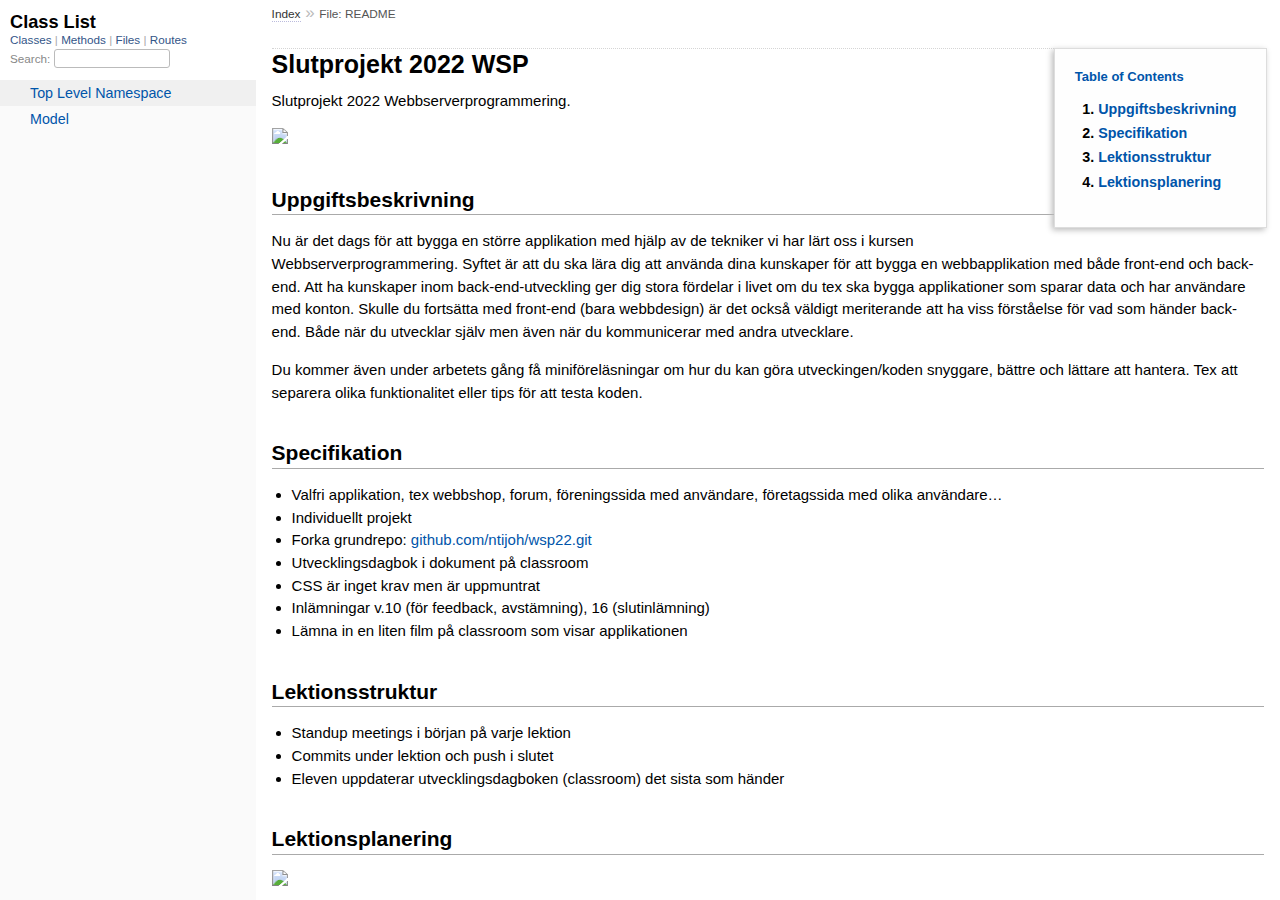
==== doc/index.html @ 7166672e "yardoc, remove tag bug fix" ====
<!DOCTYPE html>
<html>
  <head>
    <meta charset="UTF-8">
<meta name="viewport" content="width=device-width, initial-scale=1.0">
<title>
  File: README
  
    &mdash; Documentation by YARD 0.9.27
  
</title>

  <link rel="stylesheet" href="css/style.css" type="text/css" />

  <link rel="stylesheet" href="css/common.css" type="text/css" />

<script type="text/javascript">
  pathId = "README";
  relpath = '';
</script>


  <script type="text/javascript" charset="utf-8" src="js/jquery.js"></script>

  <script type="text/javascript" charset="utf-8" src="js/app.js"></script>

  <script type="text/javascript" charset="utf-8" src="js/custom.js"></script>


  </head>
  <body>
    <div class="nav_wrap">
      <iframe id="nav" src="class_list.html?1"></iframe>
      <div id="resizer"></div>
    </div>

    <div id="main" tabindex="-1">
      <div id="header">
        <div id="menu">
  
    <a href="_index.html">Index</a> &raquo; 
    <span class="title">File: README</span>
  
</div>

        <div id="search">
  
    <a class="full_list_link" id="class_list_link"
        href="class_list.html">

        <svg width="24" height="24">
          <rect x="0" y="4" width="24" height="4" rx="1" ry="1"></rect>
          <rect x="0" y="12" width="24" height="4" rx="1" ry="1"></rect>
          <rect x="0" y="20" width="24" height="4" rx="1" ry="1"></rect>
        </svg>
    </a>
  
</div>
        <div class="clear"></div>
      </div>

      <div id="content"><div id='filecontents'>
<h1 id="label-Slutprojekt+2022+WSP">Slutprojekt 2022 WSP</h1>

<p>Slutprojekt 2022 Webbserverprogrammering.</p>

<p><img src="begin.png"></p>

<h2 id="label-Uppgiftsbeskrivning">Uppgiftsbeskrivning</h2>

<p>Nu är det dags för att bygga en större applikation med hjälp av de tekniker vi har lärt oss i kursen Webbserverprogrammering. Syftet är att du ska lära dig att använda dina kunskaper för att bygga en webbapplikation med både front-end och back-end. Att ha kunskaper inom back-end-utveckling ger dig stora fördelar i livet om du tex ska bygga applikationer som sparar data och har användare med konton. Skulle du fortsätta med front-end (bara webbdesign) är det också väldigt meriterande att ha viss förståelse för vad som händer back-end. Både när du utvecklar själv men även när du kommunicerar med andra utvecklare.</p>

<p>Du kommer även under arbetets gång få miniföreläsningar om hur du kan göra utveckingen/koden snyggare, bättre och lättare att hantera. Tex att separera olika funktionalitet eller tips för att testa koden.</p>

<h2 id="label-Specifikation">Specifikation</h2>
<ul><li>
<p>Valfri applikation, tex webbshop, forum, föreningssida med användare, företagssida med olika användare…</p>
</li><li>
<p>Individuellt projekt</p>
</li><li>
<p>Forka grundrepo: <a href="https://github.com/ntijoh/wsp22.git">github.com/ntijoh/wsp22.git</a></p>
</li><li>
<p>Utvecklingsdagbok i dokument på classroom</p>
</li><li>
<p>CSS är inget krav men är uppmuntrat</p>
</li><li>
<p>Inlämningar v.10 (för feedback, avstämning), 16 (slutinlämning)</p>
</li><li>
<p>Lämna in en liten film på classroom som visar applikationen</p>
</li></ul>

<h2 id="label-Lektionsstruktur">Lektionsstruktur</h2>
<ul><li>
<p>Standup meetings i början på varje lektion</p>
</li><li>
<p>Commits under lektion och push i slutet</p>
</li><li>
<p>Eleven uppdaterar utvecklingsdagboken (classroom) det sista som händer</p>
</li></ul>

<h2 id="label-Lektionsplanering">Lektionsplanering</h2>

<p><img src="tid.png"></p>
</div></div>

      <div id="footer">
  Generated on Sat Apr 23 23:57:25 2022 by
  <a href="http://yardoc.org" title="Yay! A Ruby Documentation Tool" target="_parent">yard</a>
  0.9.27 (ruby-3.1.1).
</div>

    </div>
  </body>
</html>
---- doc/css/style.css ----
html {
  width: 100%;
  height: 100%;
}
body {
  font-family: "Lucida Sans", "Lucida Grande", Verdana, Arial, sans-serif;
  font-size: 13px;
  width: 100%;
  margin: 0;
  padding: 0;
  display: flex;
  display: -webkit-flex;
  display: -ms-flexbox;
}

#nav {
  position: relative;
  width: 100%;
  height: 100%;
  border: 0;
  border-right: 1px dotted #eee;
  overflow: auto;
}
.nav_wrap {
  margin: 0;
  padding: 0;
  width: 20%;
  height: 100%;
  position: relative;
  display: flex;
  display: -webkit-flex;
  display: -ms-flexbox;
  flex-shrink: 0;
  -webkit-flex-shrink: 0;
  -ms-flex: 1 0;
}
#resizer {
  position: absolute;
  right: -5px;
  top: 0;
  width: 10px;
  height: 100%;
  cursor: col-resize;
  z-index: 9999;
}
#main {
  flex: 5 1;
  -webkit-flex: 5 1;
  -ms-flex: 5 1;
  outline: none;
  position: relative;
  background: #fff;
  padding: 1.2em;
  padding-top: 0.2em;
  box-sizing: border-box;
}

@media (max-width: 920px) {
  .nav_wrap { width: 100%; top: 0; right: 0; overflow: visible; position: absolute; }
  #resizer { display: none; }
  #nav {
    z-index: 9999;
    background: #fff;
    display: none;
    position: absolute;
    top: 40px;
    right: 12px;
    width: 500px;
    max-width: 80%;
    height: 80%;
    overflow-y: scroll;
    border: 1px solid #999;
    border-collapse: collapse;
    box-shadow: -7px 5px 25px #aaa;
    border-radius: 2px;
  }
}

@media (min-width: 920px) {
  body { height: 100%; overflow: hidden; }
  #main { height: 100%; overflow: auto; }
  #search { display: none; }
}

#main img { max-width: 100%; }
h1 { font-size: 25px; margin: 1em 0 0.5em; padding-top: 4px; border-top: 1px dotted #d5d5d5; }
h1.noborder { border-top: 0px; margin-top: 0; padding-top: 4px; }
h1.title { margin-bottom: 10px; }
h1.alphaindex { margin-top: 0; font-size: 22px; }
h2 {
  padding: 0;
  padding-bottom: 3px;
  border-bottom: 1px #aaa solid;
  font-size: 1.4em;
  margin: 1.8em 0 0.5em;
  position: relative;
}
h2 small { font-weight: normal; font-size: 0.7em; display: inline; position: absolute; right: 0; }
h2 small a {
  display: block;
  height: 20px;
  border: 1px solid #aaa;
  border-bottom: 0;
  border-top-left-radius: 5px;
  background: #f8f8f8;
  position: relative;
  padding: 2px 7px;
}
.clear { clear: both; }
.inline { display: inline; }
.inline p:first-child { display: inline; }
.docstring, .tags, #filecontents { font-size: 15px; line-height: 1.5145em; }
.docstring p > code, .docstring p > tt, .tags p > code, .tags p > tt {
  color: #c7254e; background: #f9f2f4; padding: 2px 4px; font-size: 1em;
  border-radius: 4px;
}
.docstring h1, .docstring h2, .docstring h3, .docstring h4 { padding: 0; border: 0; border-bottom: 1px dotted #bbb; }
.docstring h1 { font-size: 1.2em; }
.docstring h2 { font-size: 1.1em; }
.docstring h3, .docstring h4 { font-size: 1em; border-bottom: 0; padding-top: 10px; }
.summary_desc .object_link a, .docstring .object_link a {
  font-family: monospace; font-size: 1.05em;
  color: #05a; background: #EDF4FA; padding: 2px 4px; font-size: 1em;
  border-radius: 4px;
}
.rdoc-term { padding-right: 25px; font-weight: bold; }
.rdoc-list p { margin: 0; padding: 0; margin-bottom: 4px; }
.summary_desc pre.code .object_link a, .docstring pre.code .object_link a {
  padding: 0px; background: inherit; color: inherit; border-radius: inherit;
}

/* style for <table> */
#filecontents table, .docstring table { border-collapse: collapse; }
#filecontents table th, #filecontents table td,
.docstring table th, .docstring table td { border: 1px solid #ccc; padding: 8px; padding-right: 17px; }
#filecontents table tr:nth-child(odd),
.docstring table tr:nth-child(odd) { background: #eee; }
#filecontents table tr:nth-child(even),
.docstring table tr:nth-child(even) { background: #fff; }
#filecontents table th, .docstring table th { background: #fff; }

/* style for <ul> */
#filecontents li > p, .docstring li > p { margin: 0px; }
#filecontents ul, .docstring ul { padding-left: 20px; }
/* style for <dl> */
#filecontents dl, .docstring dl { border: 1px solid #ccc; }
#filecontents dt, .docstring dt { background: #ddd; font-weight: bold; padding: 3px 5px; }
#filecontents dd, .docstring dd { padding: 5px 0px; margin-left: 18px; }
#filecontents dd > p, .docstring dd > p { margin: 0px; }

.note {
  color: #222;
  margin: 20px 0;
  padding: 10px;
  border: 1px solid #eee;
  border-radius: 3px;
  display: block;
}
.docstring .note {
  border-left-color: #ccc;
  border-left-width: 5px;
}
.note.todo { background: #ffffc5; border-color: #ececaa; }
.note.returns_void { background: #efefef; }
.note.deprecated { background: #ffe5e5; border-color: #e9dada; }
.note.title.deprecated { background: #ffe5e5; border-color: #e9dada; }
.note.private { background: #ffffc5; border-color: #ececaa; }
.note.title { padding: 3px 6px; font-size: 0.9em; font-family: "Lucida Sans", "Lucida Grande", Verdana, Arial, sans-serif; display: inline; }
.summary_signature + .note.title { margin-left: 7px; }
h1 .note.title { font-size: 0.5em; font-weight: normal; padding: 3px 5px; position: relative; top: -3px; text-transform: capitalize; }
.note.title { background: #efefef; }
.note.title.constructor { color: #fff; background: #6a98d6; border-color: #6689d6; }
.note.title.writeonly { color: #fff; background: #45a638; border-color: #2da31d; }
.note.title.readonly { color: #fff; background: #6a98d6; border-color: #6689d6; }
.note.title.private { background: #d5d5d5; border-color: #c5c5c5; }
.note.title.not_defined_here { background: transparent; border: none; font-style: italic; }
.discussion .note { margin-top: 6px; }
.discussion .note:first-child { margin-top: 0; }

h3.inherited {
  font-style: italic;
  font-family: "Lucida Sans", "Lucida Grande", Verdana, Arial, sans-serif;
  font-weight: normal;
  padding: 0;
  margin: 0;
  margin-top: 12px;
  margin-bottom: 3px;
  font-size: 13px;
}
p.inherited {
  padding: 0;
  margin: 0;
  margin-left: 25px;
}

.box_info dl {
  margin: 0;
  border: 0;
  width: 100%;
  font-size: 1em;
  display: flex;
  display: -webkit-flex;
  display: -ms-flexbox;
}
.box_info dl dt {
  flex-shrink: 0;
  -webkit-flex-shrink: 1;
  -ms-flex-shrink: 1;
  width: 100px;
  text-align: right;
  font-weight: bold;
  border: 1px solid #aaa;
  border-width: 1px 0px 0px 1px;
  padding: 6px 0;
  padding-right: 10px;
}
.box_info dl dd {
  flex-grow: 1;
  -webkit-flex-grow: 1;
  -ms-flex: 1;
  max-width: 420px;
  padding: 6px 0;
  padding-right: 20px;
  border: 1px solid #aaa;
  border-width: 1px 1px 0 0;
  overflow: hidden;
  position: relative;
}
.box_info dl:last-child > * {
  border-bottom: 1px solid #aaa;
}
.box_info dl:nth-child(odd) > * { background: #eee; }
.box_info dl:nth-child(even) > * { background: #fff; }
.box_info dl > * { margin: 0; }

ul.toplevel { list-style: none; padding-left: 0; font-size: 1.1em; }
.index_inline_list { padding-left: 0; font-size: 1.1em; }

.index_inline_list li {
  list-style: none;
  display: inline-block;
  padding: 0 12px;
  line-height: 30px;
  margin-bottom: 5px;
}

dl.constants { margin-left: 10px; }
dl.constants dt { font-weight: bold; font-size: 1.1em; margin-bottom: 5px; }
dl.constants.compact dt { display: inline-block; font-weight: normal }
dl.constants dd { width: 75%; white-space: pre; font-family: monospace; margin-bottom: 18px; }
dl.constants .docstring .note:first-child { margin-top: 5px; }

.summary_desc {
  margin-left: 32px;
  display: block;
  font-family: sans-serif;
  font-size: 1.1em;
  margin-top: 8px;
  line-height: 1.5145em;
  margin-bottom: 0.8em;
}
.summary_desc tt { font-size: 0.9em; }
dl.constants .note { padding: 2px 6px; padding-right: 12px; margin-top: 6px; }
dl.constants .docstring { margin-left: 32px; font-size: 0.9em; font-weight: normal; }
dl.constants .tags { padding-left: 32px; font-size: 0.9em; line-height: 0.8em; }
dl.constants .discussion *:first-child { margin-top: 0; }
dl.constants .discussion *:last-child { margin-bottom: 0; }

.method_details { border-top: 1px dotted #ccc; margin-top: 25px; padding-top: 0; }
.method_details.first { border: 0; margin-top: 5px; }
.method_details.first h3.signature { margin-top: 1em; }
p.signature, h3.signature {
  font-size: 1.1em; font-weight: normal; font-family: Monaco, Consolas, Courier, monospace;
  padding: 6px 10px; margin-top: 1em;
  background: #E8F4FF; border: 1px solid #d8d8e5; border-radius: 5px;
}
p.signature tt,
h3.signature tt { font-family: Monaco, Consolas, Courier, monospace; }
p.signature .overload,
h3.signature .overload { display: block; }
p.signature .extras,
h3.signature .extras { font-weight: normal; font-family: sans-serif; color: #444; font-size: 1em; }
p.signature .not_defined_here,
h3.signature .not_defined_here,
p.signature .aliases,
h3.signature .aliases { display: block; font-weight: normal; font-size: 0.9em; font-family: sans-serif; margin-top: 0px; color: #555; }
p.signature .aliases .names,
h3.signature .aliases .names { font-family: Monaco, Consolas, Courier, monospace; font-weight: bold; color: #000; font-size: 1.2em; }

.tags .tag_title { font-size: 1.05em; margin-bottom: 0; font-weight: bold; }
.tags .tag_title tt { color: initial; padding: initial; background: initial; }
.tags ul { margin-top: 5px; padding-left: 30px; list-style: square; }
.tags ul li { margin-bottom: 3px; }
.tags ul .name { font-family: monospace; font-weight: bold; }
.tags ul .note { padding: 3px 6px; }
.tags { margin-bottom: 12px; }

.tags .examples .tag_title { margin-bottom: 10px; font-weight: bold; }
.tags .examples .inline p { padding: 0; margin: 0; font-weight: bold; font-size: 1em; }
.tags .examples .inline p:before { content: "▸"; font-size: 1em; margin-right: 5px; }

.tags .overload .overload_item { list-style: none; margin-bottom: 25px; }
.tags .overload .overload_item .signature {
  padding: 2px 8px;
  background: #F1F8FF; border: 1px solid #d8d8e5; border-radius: 3px;
}
.tags .overload .signature { margin-left: -15px; font-family: monospace; display: block; font-size: 1.1em; }
.tags .overload .docstring { margin-top: 15px; }

.defines { display: none; }

#method_missing_details .notice.this { position: relative; top: -8px; color: #888; padding: 0; margin: 0; }

.showSource { font-size: 0.9em; }
.showSource a, .showSource a:visited { text-decoration: none; color: #666; }

#content a, #content a:visited { text-decoration: none; color: #05a; }
#content a:hover { background: #ffffa5; }

ul.summary {
  list-style: none;
  font-family: monospace;
  font-size: 1em;
  line-height: 1.5em;
  padding-left: 0px;
}
ul.summary a, ul.summary a:visited {
  text-decoration: none; font-size: 1.1em;
}
ul.summary li { margin-bottom: 5px; }
.summary_signature { padding: 4px 8px; background: #f8f8f8; border: 1px solid #f0f0f0; border-radius: 5px; }
.summary_signature:hover { background: #CFEBFF; border-color: #A4CCDA; cursor: pointer; }
.summary_signature.deprecated { background: #ffe5e5; border-color: #e9dada; }
ul.summary.compact li { display: inline-block; margin: 0px 5px 0px 0px; line-height: 2.6em;}
ul.summary.compact .summary_signature { padding: 5px 7px; padding-right: 4px; }
#content .summary_signature:hover a,
#content .summary_signature:hover a:visited {
  background: transparent;
  color: #049;
}

p.inherited a { font-family: monospace; font-size: 0.9em; }
p.inherited { word-spacing: 5px; font-size: 1.2em; }

p.children { font-size: 1.2em; }
p.children a { font-size: 0.9em; }
p.children strong { font-size: 0.8em; }
p.children strong.modules { padding-left: 5px; }

ul.fullTree { display: none; padding-left: 0; list-style: none; margin-left: 0; margin-bottom: 10px; }
ul.fullTree ul { margin-left: 0; padding-left: 0; list-style: none; }
ul.fullTree li { text-align: center; padding-top: 18px; padding-bottom: 12px; background: url([data-uri]) no-repeat top center; }
ul.fullTree li:first-child { padding-top: 0; background: transparent; }
ul.fullTree li:last-child { padding-bottom: 0; }
.showAll ul.fullTree { display: block; }
.showAll .inheritName { display: none; }

#search { position: absolute; right: 12px; top: 0px; z-index: 9000; }
#search a {
  display: block; float: left;
  padding: 4px 8px; text-decoration: none; color: #05a; fill: #05a;
  border: 1px solid #d8d8e5;
  border-bottom-left-radius: 3px; border-bottom-right-radius: 3px;
  background: #F1F8FF;
  box-shadow: -1px 1px 3px #ddd;
}
#search a:hover { background: #f5faff; color: #06b; fill: #06b; }
#search a.active {
  background: #568; padding-bottom: 20px; color: #fff; fill: #fff;
  border: 1px solid #457;
  border-top-left-radius: 5px; border-top-right-radius: 5px;
}
#search a.inactive { color: #999; fill: #999; }
.inheritanceTree, .toggleDefines {
  float: right;
  border-left: 1px solid #aaa;
  position: absolute; top: 0; right: 0;
  height: 100%;
  background: #f6f6f6;
  padding: 5px;
  min-width: 55px;
  text-align: center;
}

#menu { font-size: 1.3em; color: #bbb; }
#menu .title, #menu a { font-size: 0.7em; }
#menu .title a { font-size: 1em; }
#menu .title { color: #555; }
#menu a, #menu a:visited { color: #333; text-decoration: none; border-bottom: 1px dotted #bbd; }
#menu a:hover { color: #05a; }

#footer { margin-top: 15px; border-top: 1px solid #ccc; text-align: center; padding: 7px 0; color: #999; }
#footer a, #footer a:visited { color: #444; text-decoration: none; border-bottom: 1px dotted #bbd; }
#footer a:hover { color: #05a; }

#listing ul.alpha { font-size: 1.1em; }
#listing ul.alpha { margin: 0; padding: 0; padding-bottom: 10px; list-style: none; }
#listing ul.alpha li.letter { font-size: 1.4em; padding-bottom: 10px; }
#listing ul.alpha ul { margin: 0; padding-left: 15px; }
#listing ul small { color: #666; font-size: 0.7em; }

li.r1 { background: #f0f0f0; }
li.r2 { background: #fafafa; }

#content ul.summary li.deprecated .summary_signature a,
#content ul.summary li.deprecated .summary_signature a:visited { text-decoration: line-through; font-style: italic; }

#toc {
  position: relative;
  float: right;
  overflow-x: auto;
  right: -3px;
  margin-left: 20px;
  margin-bottom: 20px;
  padding: 20px; padding-right: 30px;
  max-width: 300px;
  z-index: 5000;
  background: #fefefe;
  border: 1px solid #ddd;
  box-shadow: -2px 2px 6px #bbb;
}
#toc .title { margin: 0; }
#toc ol { padding-left: 1.8em; }
#toc li { font-size: 1.1em; line-height: 1.7em; }
#toc > ol > li { font-size: 1.1em; font-weight: bold; }
#toc ol > li > ol { font-size: 0.9em; }
#toc ol ol > li > ol { padding-left: 2.3em; }
#toc ol + li { margin-top: 0.3em; }
#toc.hidden { padding: 10px; background: #fefefe; box-shadow: none; }
#toc.hidden:hover { background: #fafafa; }
#filecontents h1 + #toc.nofloat { margin-top: 0; }
@media (max-width: 560px) {
  #toc {
    margin-left: 0;
    margin-top: 16px;
    float: none;
    max-width: none;
  }
}

/* syntax highlighting */
.source_code { display: none; padding: 3px 8px; border-left: 8px solid #ddd; margin-top: 5px; }
#filecontents pre.code, .docstring pre.code, .source_code pre { font-family: monospace; }
#filecontents pre.code, .docstring pre.code { display: block; }
.source_code .lines { padding-right: 12px; color: #555; text-align: right; }
#filecontents pre.code, .docstring pre.code,
.tags pre.example {
  padding: 9px 14px;
  margin-top: 4px;
  border: 1px solid #e1e1e8;
  background: #f7f7f9;
  border-radius: 4px;
  font-size: 1em;
  overflow-x: auto;
  line-height: 1.2em;
}
pre.code { color: #000; tab-size: 2; }
pre.code .info.file { color: #555; }
pre.code .val { color: #036A07; }
pre.code .tstring_content,
pre.code .heredoc_beg, pre.code .heredoc_end,
pre.code .qwords_beg, pre.code .qwords_end, pre.code .qwords_sep,
pre.code .words_beg, pre.code .words_end, pre.code .words_sep,
pre.code .qsymbols_beg, pre.code .qsymbols_end, pre.code .qsymbols_sep,
pre.code .symbols_beg, pre.code .symbols_end, pre.code .symbols_sep,
pre.code .tstring, pre.code .dstring { color: #036A07; }
pre.code .fid, pre.code .rubyid_new, pre.code .rubyid_to_s,
pre.code .rubyid_to_sym, pre.code .rubyid_to_f,
pre.code .dot + pre.code .id,
pre.code .rubyid_to_i pre.code .rubyid_each { color: #0085FF; }
pre.code .comment { color: #0066FF; }
pre.code .const, pre.code .constant { color: #585CF6; }
pre.code .label,
pre.code .symbol { color: #C5060B; }
pre.code .kw,
pre.code .rubyid_require,
pre.code .rubyid_extend,
pre.code .rubyid_include { color: #0000FF; }
pre.code .ivar { color: #318495; }
pre.code .gvar,
pre.code .rubyid_backref,
pre.code .rubyid_nth_ref { color: #6D79DE; }
pre.code .regexp, .dregexp { color: #036A07; }
pre.code a { border-bottom: 1px dotted #bbf; }
/* inline code */
*:not(pre) > code {
	padding: 1px 3px 1px 3px;
	border: 1px solid #E1E1E8;
	background: #F7F7F9;
	border-radius: 4px;
}

/* Color fix for links */
#content .summary_desc pre.code .id > .object_link a, /* identifier */
#content .docstring pre.code .id > .object_link a { color: #0085FF; }
#content .summary_desc pre.code .const > .object_link a, /* constant */
#content .docstring pre.code .const > .object_link a { color: #585CF6; }
---- doc/css/common.css ----
/* Override this file with custom rules */
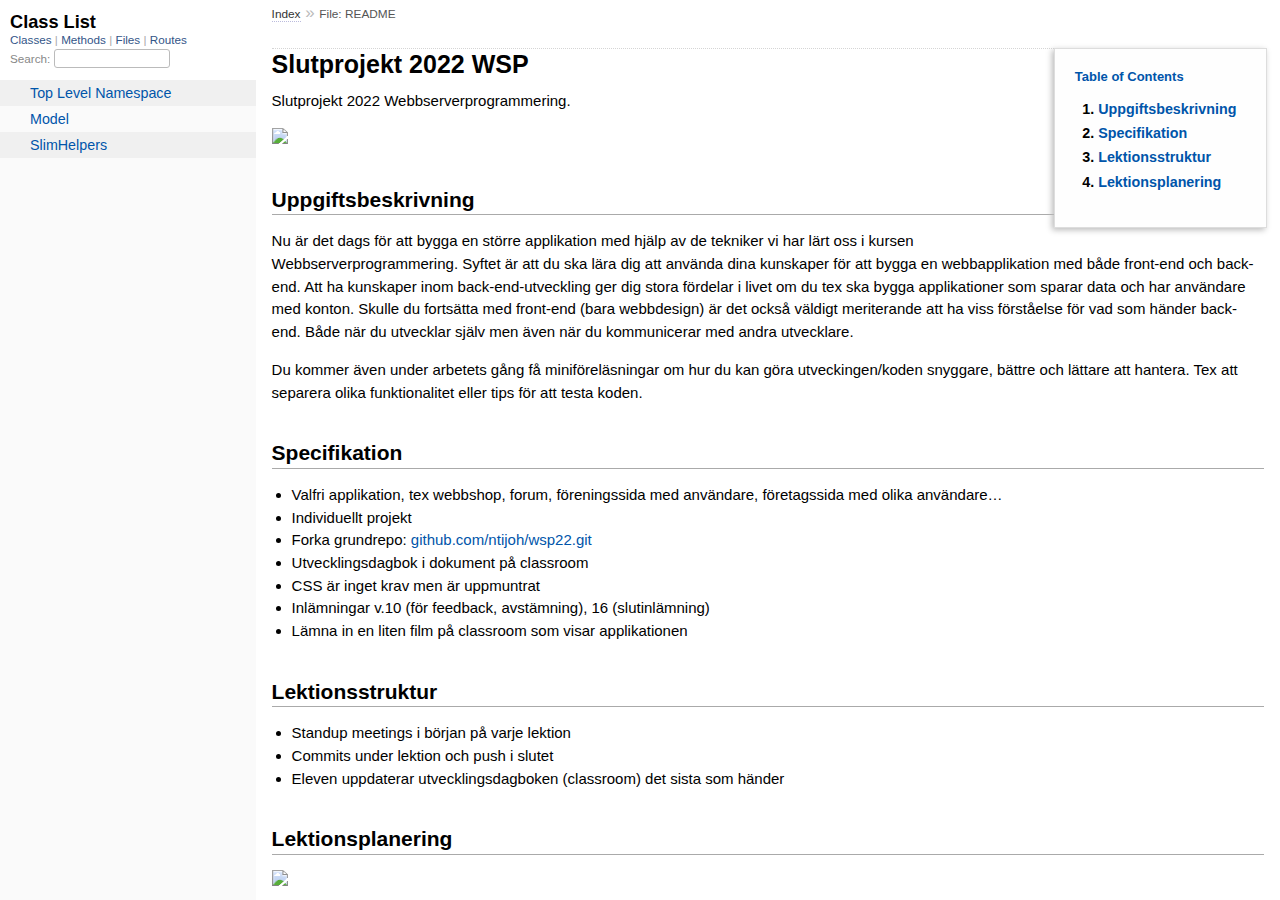
==== commit 94bb92e9: "full documentation" ====
--- a/doc/index.html
+++ b/doc/index.html
@@ -104,7 +104,7 @@
 </div></div>
 
       <div id="footer">
-  Generated on Sat Apr 23 23:57:25 2022 by
+  Generated on Sun Apr 24 13:32:06 2022 by
   <a href="http://yardoc.org" title="Yay! A Ruby Documentation Tool" target="_parent">yard</a>
   0.9.27 (ruby-3.1.1).
 </div>
